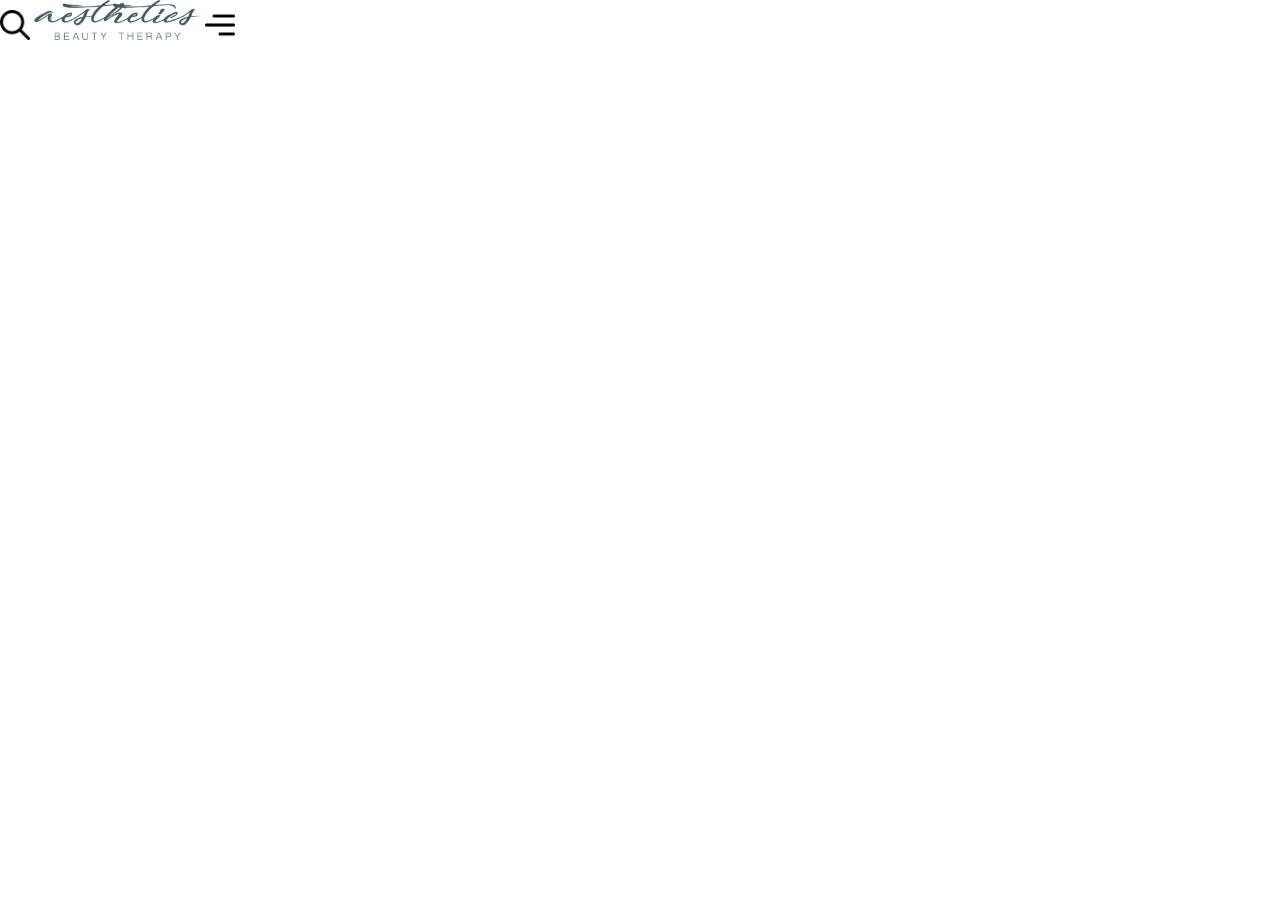
==== www_gz_aesthetics_com/index.html @ d3dd1fc0 "Add files via upload" ====
<!DOCTYPE html>
<html lang="en">
<head>
  <meta charset="UTF-8">
  <meta http-equiv="X-UA-Compatible" content="IE=edge">
  <meta name="viewport" content="width=device-width, initial-scale=1.0">
  <link rel="preconnect" href="https://fonts.googleapis.com">
  <link rel="preconnect" href="https://fonts.gstatic.com" crossorigin>
  <link href="https://fonts.googleapis.com/css2?family=Playfair+Display:wght@400;500;600;700;800;900&display=swap" rel="stylesheet">
  <title>GZ-aesthetics | Home </title>
  <link rel="stylesheet" href="css/style.css">
</head>
<body>
  <header>
    <div class="conatiner">
      <img src="image/search.png" alt="search" width="30">
      <img src="image/aesthetics.png" alt="logo" height="40">
      <img src="image/menu.png" alt="menu" width="30">
    </div>
  </header>

  <script src="js/app.js"></script>
</body>
</html>
---- www_gz_aesthetics_com/css/style.css ----
/* font-family: 'Playfair Display', serif; */
:root{
  --clr-primary:gold;
  --clr-white:white;
  --clr-black:#333;
}

*{
  box-sizing: border-box;
  margin: 0;
  padding: 0;
}


header{

}
.conatiner{

}
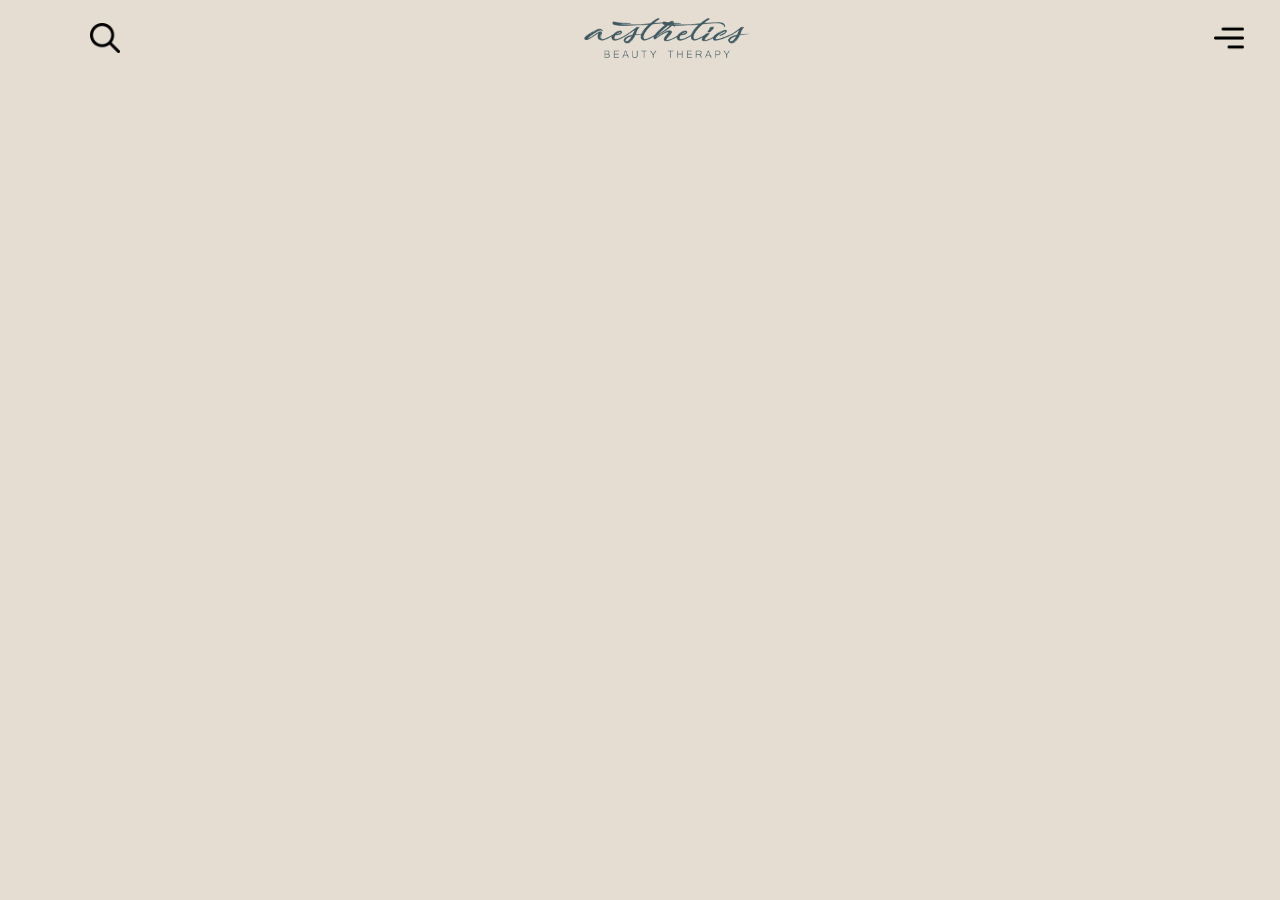
==== commit bb8e2667: "Add files via upload" ====
--- a/www_gz_aesthetics_com/index.html
+++ b/www_gz_aesthetics_com/index.html
@@ -1,18 +1,19 @@
 <!DOCTYPE html>
 <html lang="en">
+
 <head>
   <meta charset="UTF-8">
   <meta http-equiv="X-UA-Compatible" content="IE=edge">
   <meta name="viewport" content="width=device-width, initial-scale=1.0">
-  <link rel="preconnect" href="https://fonts.googleapis.com">
-  <link rel="preconnect" href="https://fonts.gstatic.com" crossorigin>
-  <link href="https://fonts.googleapis.com/css2?family=Playfair+Display:wght@400;500;600;700;800;900&display=swap" rel="stylesheet">
+  <link href="https://fonts.googleapis.com/css2?family=Playfair+Display:wght@400;500;600;700;800;900&display=swap"
+    rel="stylesheet">
   <title>GZ-aesthetics | Home </title>
   <link rel="stylesheet" href="css/style.css">
 </head>
+
 <body>
   <header>
-    <div class="conatiner">
+    <div class="container">
       <img src="image/search.png" alt="search" width="30">
       <img src="image/aesthetics.png" alt="logo" height="40">
       <img src="image/menu.png" alt="menu" width="30">
@@ -21,4 +22,5 @@
 
   <script src="js/app.js"></script>
 </body>
+
 </html>--- a/www_gz_aesthetics_com/css/style.css
+++ b/www_gz_aesthetics_com/css/style.css
@@ -1,20 +1,37 @@
-/* font-family: 'Playfair Display', serif; */
-:root{
+ :root{
   --clr-primary:gold;
   --clr-white:white;
   --clr-black:#333;
+  --clr-bg-dark:#e5ddd2;
 }
 
-*{
-  box-sizing: border-box;
+*{ box-sizing: border-box;}
+
+body{ 
   margin: 0;
   padding: 0;
+  height: 100vh;
+  width: 100%;
+  background-color: var(--clr-bg-dark);
+  font-family: 'Playfair Display', serif;
 }
 
 
 header{
+  height: 10vh;
 
 }
-.conatiner{
+header >.container{
+  display: flex;
+  width: 100%;
+  justify-content: space-between;
+  align-items: center;
 
-}+}
+.container{
+  padding-left: 10vh;
+  padding-right: 4vh;
+  padding-top: 2vh;
+
+} 
+
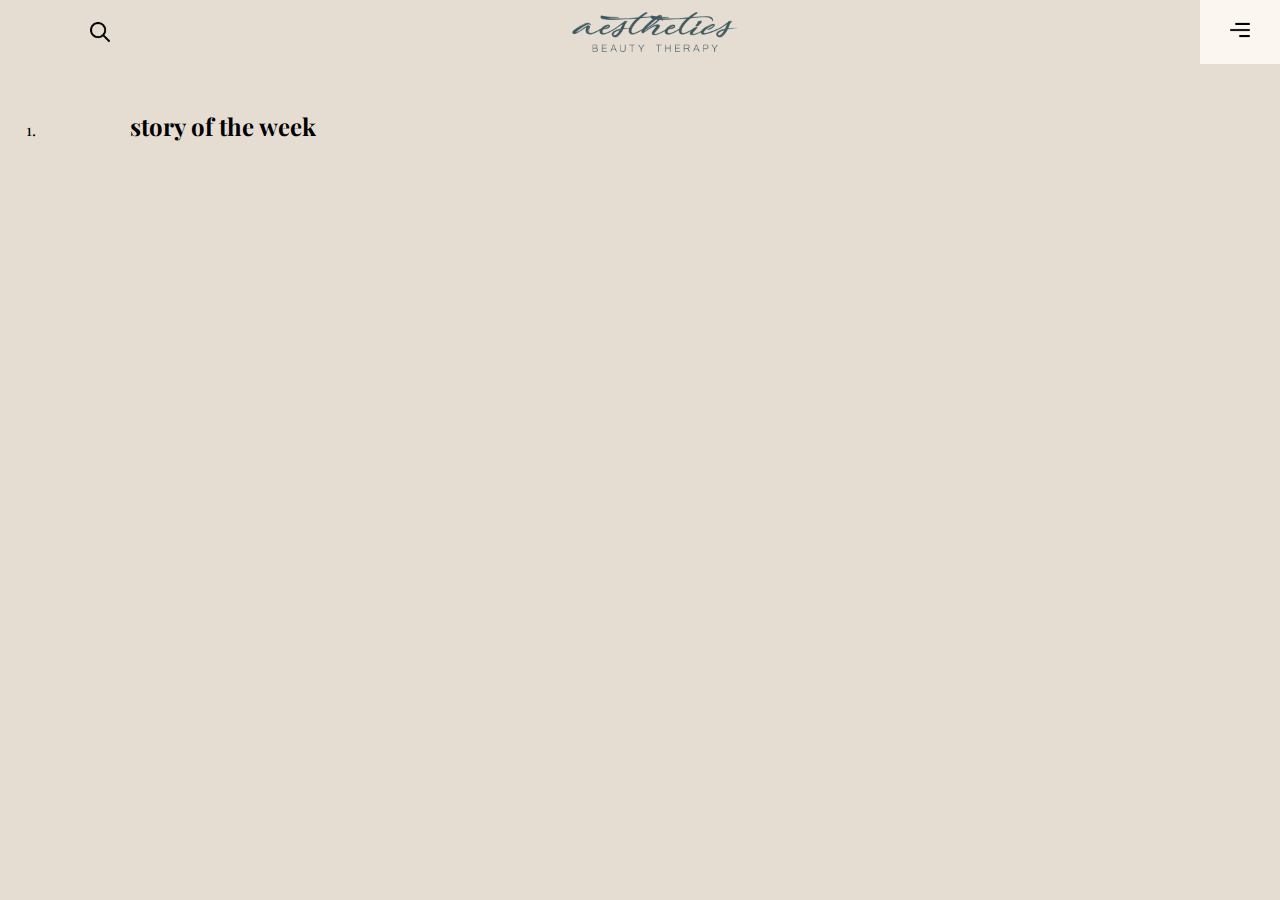
==== commit d5a29f1d: "Add files via upload" ====
--- a/www_gz_aesthetics_com/index.html
+++ b/www_gz_aesthetics_com/index.html
@@ -14,11 +14,26 @@
 <body>
   <header>
     <div class="container">
-      <img src="image/search.png" alt="search" width="30">
+      <img src="image/search.png" alt="search" width="20">
       <img src="image/aesthetics.png" alt="logo" height="40">
-      <img src="image/menu.png" alt="menu" width="30">
+      <div class="menu">
+        <img src="image/menu.png" alt="menu" width="20">
+      </div>
     </div>
   </header>
+  <main>
+    <ol class="pages">
+      <li>
+        <div class="left-col">
+          <div class="container">
+            <h2>story of the week</h2>
+          </div>
+          <footer></footer>
+        </div>
+        <div class="right-col"></div>
+      </li>
+    </ol>
+  </main>
 
   <script src="js/app.js"></script>
 </body>
--- a/www_gz_aesthetics_com/css/style.css
+++ b/www_gz_aesthetics_com/css/style.css
@@ -3,6 +3,11 @@
   --clr-white:white;
   --clr-black:#333;
   --clr-bg-dark:#e5ddd2;
+  --clr-bg-light:#fbf6f0;
+  --clr-primary-light:#745947;
+  --clr_nav:#ab9a82;
+  --clr-selected:#897252;
+
 }
 
 *{ box-sizing: border-box;}
@@ -21,17 +26,22 @@
   height: 10vh;
 
 }
-header >.container{
+header .container{
   display: flex;
   width: 100%;
   justify-content: space-between;
   align-items: center;
 
 }
+header .menu{
+  background-color: var(--clr-bg-light);
+  padding: 20px 30px;
+
+}
 .container{
   padding-left: 10vh;
-  padding-right: 4vh;
-  padding-top: 2vh;
+  /* padding-right: 4vh;
+  padding-top: 2vh; */
 
 } 
 
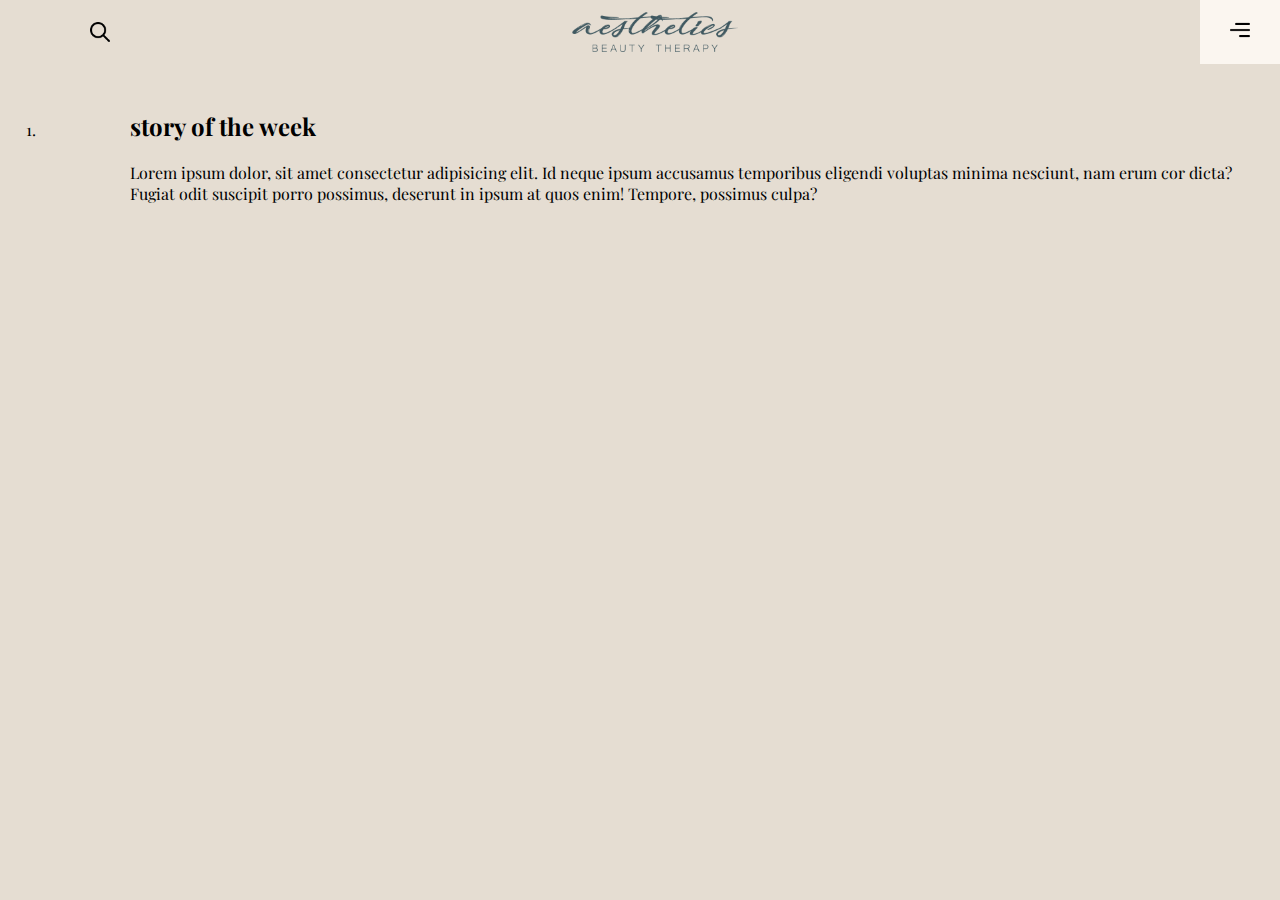
==== commit e5fd4932: "Add files via upload" ====
--- a/www_gz_aesthetics_com/index.html
+++ b/www_gz_aesthetics_com/index.html
@@ -27,10 +27,15 @@
         <div class="left-col">
           <div class="container">
             <h2>story of the week</h2>
+            <p>Lorem ipsum dolor, sit amet consectetur adipisicing elit. Id neque ipsum accusamus temporibus eligendi
+              voluptas minima nesciunt, nam erum cor dicta? Fugiat odit suscipit porro possimus, deserunt in ipsum at
+              quos enim! Tempore, possimus culpa?</p>
           </div>
           <footer></footer>
         </div>
-        <div class="right-col"></div>
+        <div class="right-col">
+          <div class="image" style="background-image: url(image/hero.jpg);"></div>
+        </div>
       </li>
     </ol>
   </main>
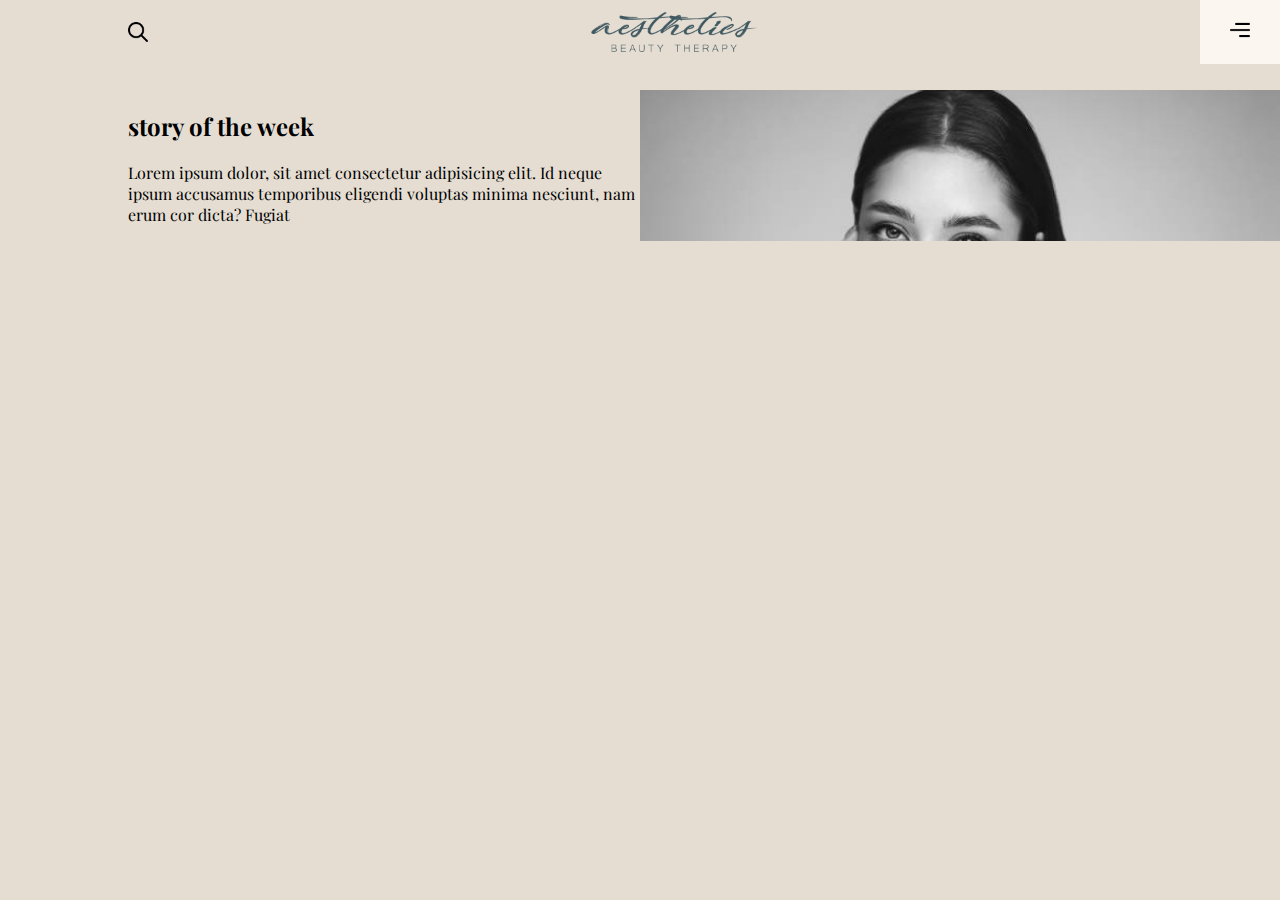
==== commit 7e12b4db: "Add files via upload" ====
--- a/www_gz_aesthetics_com/index.html
+++ b/www_gz_aesthetics_com/index.html
@@ -28,13 +28,12 @@
           <div class="container">
             <h2>story of the week</h2>
             <p>Lorem ipsum dolor, sit amet consectetur adipisicing elit. Id neque ipsum accusamus temporibus eligendi
-              voluptas minima nesciunt, nam erum cor dicta? Fugiat odit suscipit porro possimus, deserunt in ipsum at
-              quos enim! Tempore, possimus culpa?</p>
+              voluptas minima nesciunt, nam erum cor dicta? Fugiat </p>
           </div>
           <footer></footer>
         </div>
         <div class="right-col">
-          <div class="image" style="background-image: url(image/hero.jpg);"></div>
+          <div class="image" style="background-image: url(image/portrait.jpg);"></div>
         </div>
       </li>
     </ol>
--- a/www_gz_aesthetics_com/css/style.css
+++ b/www_gz_aesthetics_com/css/style.css
@@ -1,47 +1,57 @@
- :root{
-  --clr-primary:gold;
-  --clr-white:white;
-  --clr-black:#333;
-  --clr-bg-dark:#e5ddd2;
-  --clr-bg-light:#fbf6f0;
-  --clr-primary-light:#745947;
-  --clr_nav:#ab9a82;
-  --clr-selected:#897252;
-
-}
-
-*{ box-sizing: border-box;}
-
-body{ 
-  margin: 0;
-  padding: 0;
-  height: 100vh;
-  width: 100%;
-  background-color: var(--clr-bg-dark);
-  font-family: 'Playfair Display', serif;
-}
-
-
-header{
-  height: 10vh;
-
-}
-header .container{
-  display: flex;
-  width: 100%;
-  justify-content: space-between;
-  align-items: center;
-
-}
-header .menu{
-  background-color: var(--clr-bg-light);
-  padding: 20px 30px;
-
-}
-.container{
-  padding-left: 10vh;
-  /* padding-right: 4vh;
-  padding-top: 2vh; */
-
-} 
-
+* {
+  box-sizing: border-box;
+}
+
+body {
+  margin: 0;
+  padding: 0;
+  height: 100vh;
+  width: 100%;
+  background-color: #e5ddd2;
+  font-family: "Playfair Display", serif;
+}
+
+header {
+  height: 10vh;
+}
+header .container {
+  display: flex;
+  width: 100%;
+  justify-content: space-between;
+  align-items: center;
+}
+header .menu {
+  background-color: #fbf6f0;
+  padding: 20px 30px;
+}
+
+.container {
+  padding-left: 10vw;
+}
+
+main {
+  min-height: 90vh;
+}
+main ol.pages {
+  height: 100%;
+  width: 100%;
+  padding: 0;
+  margin: 0;
+  overflow: hidden;
+  counter-set: header 0 nextpage 1;
+}
+main ol.pages > li {
+  height: 100%;
+  display: flex;
+  counter-increment: header;
+}
+main ol.pages > li .left-col, main ol.pages > li .right-col {
+  position: relative;
+  flex: 1;
+}
+main ol.pages > li .image {
+  height: 100%;
+  background-size: cover;
+}
+
+/*# sourceMappingURL=style.css.map */
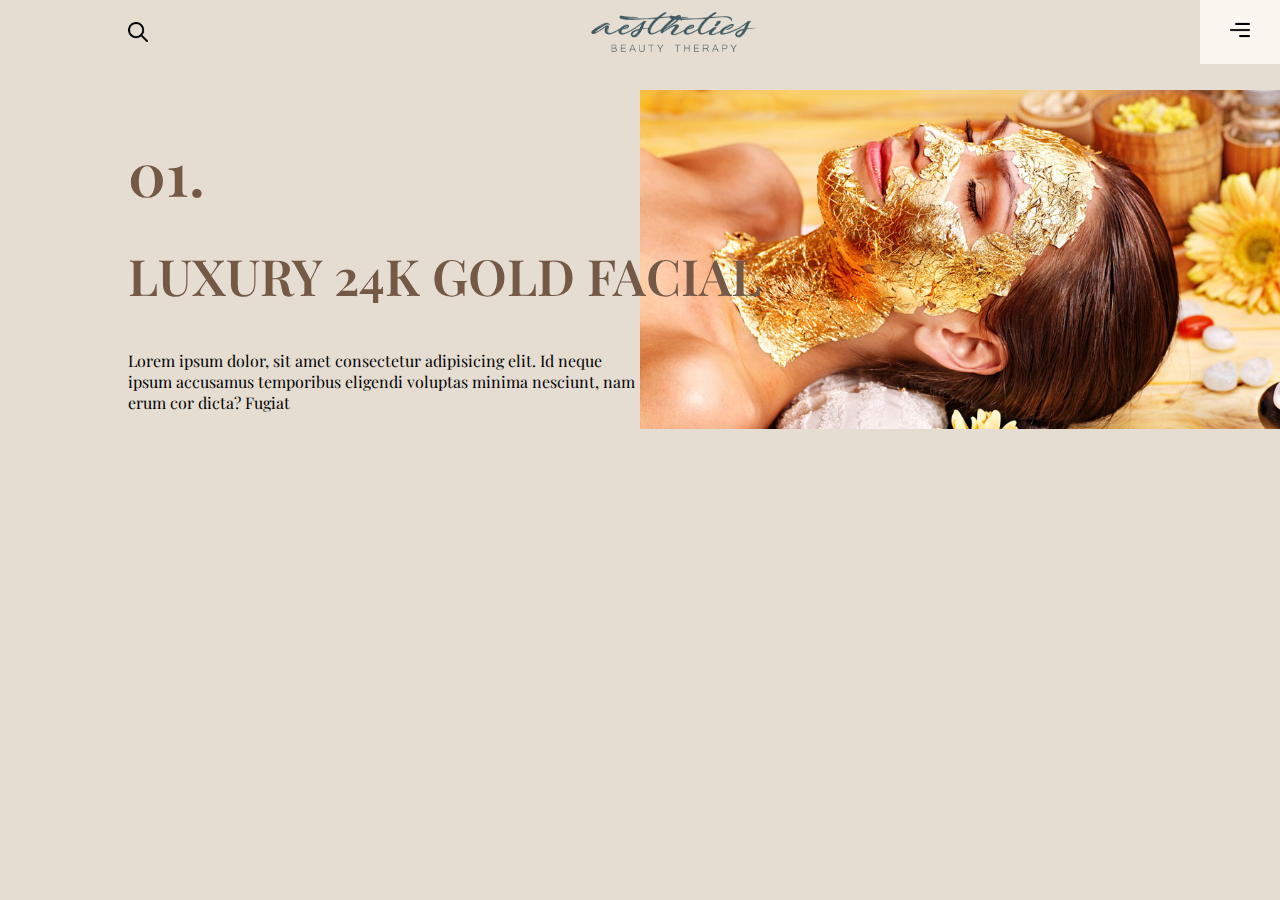
==== commit c4795881: "Add files via upload" ====
--- a/www_gz_aesthetics_com/index.html
+++ b/www_gz_aesthetics_com/index.html
@@ -26,14 +26,14 @@
       <li>
         <div class="left-col">
           <div class="container">
-            <h2>story of the week</h2>
+            <h2>Luxury 24k gold facial</h2>
             <p>Lorem ipsum dolor, sit amet consectetur adipisicing elit. Id neque ipsum accusamus temporibus eligendi
               voluptas minima nesciunt, nam erum cor dicta? Fugiat </p>
           </div>
           <footer></footer>
         </div>
         <div class="right-col">
-          <div class="image" style="background-image: url(image/portrait.jpg);"></div>
+          <div class="image" style="background-image: url(image/bg1.jpg);"></div>
         </div>
       </li>
     </ol>
--- a/www_gz_aesthetics_com/css/style.css
+++ b/www_gz_aesthetics_com/css/style.css
@@ -48,10 +48,30 @@
 main ol.pages > li .left-col, main ol.pages > li .right-col {
   position: relative;
   flex: 1;
+  min-width: 0;
+}
+main ol.pages > li .left-col {
+  z-index: 2;
+}
+main ol.pages > li .right-col {
+  z-index: 1;
 }
 main ol.pages > li .image {
   height: 100%;
   background-size: cover;
 }
+main ol.pages > li h2 {
+  font-size: 50px;
+  text-transform: uppercase;
+  font-weight: 600;
+  color: #745947;
+  white-space: nowrap;
+}
+main ol.pages > li h2::before {
+  display: block;
+  margin-bottom: 30px;
+  font-size: 60px;
+  content: "0" counter(header) ".";
+}
 
 /*# sourceMappingURL=style.css.map */
